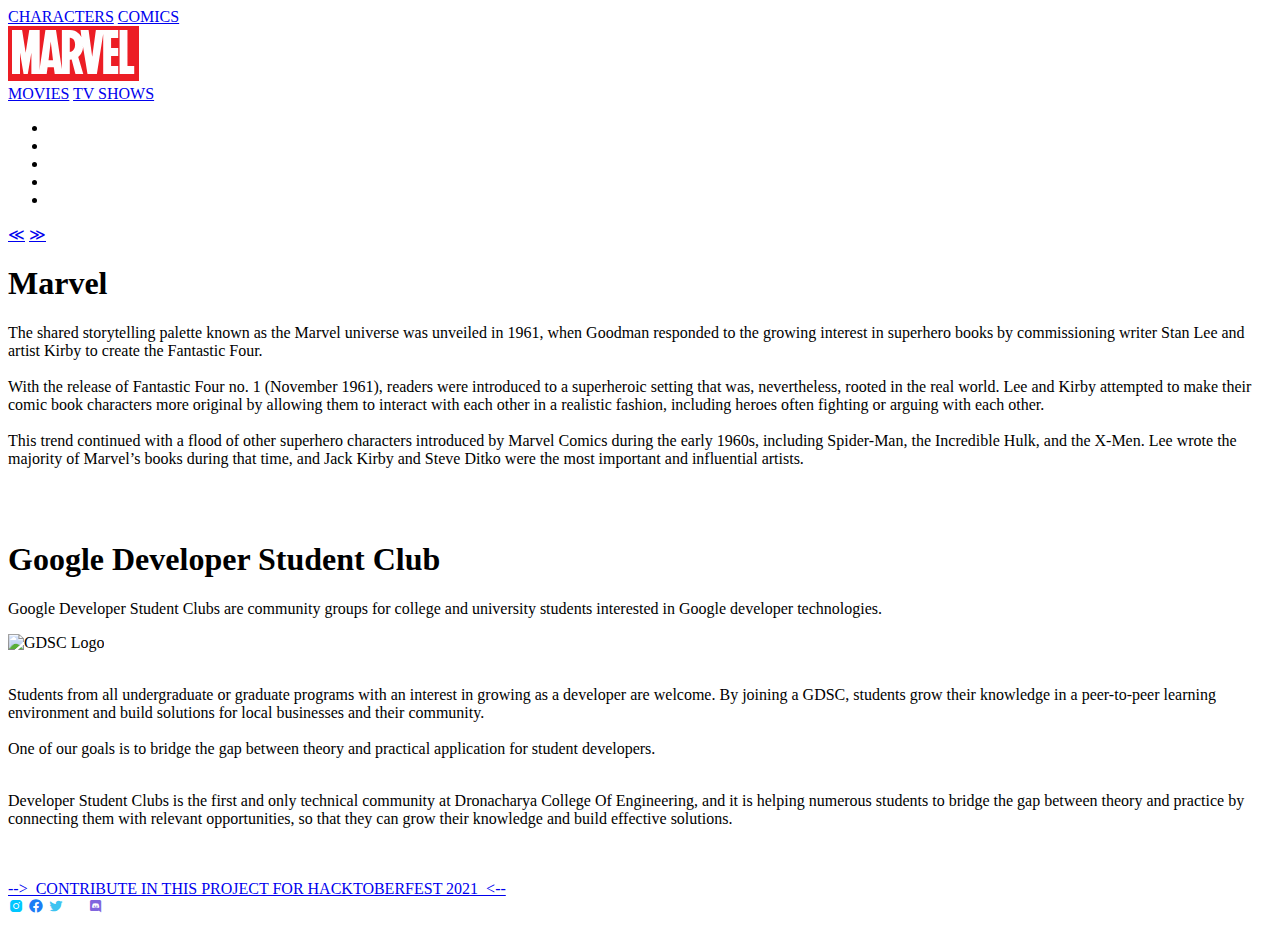
==== index.html @ bf88050d "Update index.html" ====
<!DOCTYPE html>
<html lang="en">
<head>
    <meta charset="UTF-8">
    <meta http-equiv="X-UA-Compatible" content="IE=edge">
    <meta name="viewport" content="width=device-width, initial-scale=1.0">
    <title>Marvel | Home</title>

    <!-- ================ ICO Link ================== -->
    <link rel="shortcut icon" href="./assets/icons/tab.ico" type="image/x-icon">

    <!-- ================ Css Links ================= -->
    <link rel="stylesheet" href="style.css">

    <link href='https://unpkg.com/boxicons@2.0.7/css/boxicons.min.css' rel='stylesheet'>

</head>
<body>
    
    <!-- ===================== NavBar ====================== -->
      <!-- ===================== NavBar ====================== -->
    <div class="nav">
        <nav>
            <!-- ========== Nav Links on Left ============ -->
            <div class="left">
                <a href="./components/characters/character.html" class="nav-links">CHARACTERS</a>
                
                <a href="./components/comics/comic.html" class="nav-links">COMICS</a>
            </div>
    
            <!-- ============ Logo ============= -->
            <div id="logo">
                <a href="./index.html">
                    <svg width="131" height="55" xmlns="http://www.w3.org/2000/svg"><rect fill="#EC1D24" width="100%" height="100%"></rect><path fill="#FEFEFE" d="M126.222 40.059v7.906H111.58V4h7.885v36.059h6.757zm-62.564-14.5c-.61.294-1.248.44-1.87.442v-14.14h.04c.622-.005 5.264.184 5.264 6.993 0 3.559-1.58 5.804-3.434 6.705zM40.55 34.24l2.183-18.799 2.265 18.799H40.55zm69.655-22.215V4.007H87.879l-3.675 26.779-3.63-26.78h-8.052l.901 7.15c-.928-1.832-4.224-7.15-11.48-7.15-.047-.002-8.06 0-8.06 0l-.031 39.032-5.868-39.031-10.545-.005-6.072 40.44.002-40.435H21.278L17.64 26.724 14.096 4.006H4v43.966h7.95V26.78l3.618 21.192h4.226l3.565-21.192v21.192h15.327l.928-6.762h6.17l.927 6.762 15.047.008h.01v-.008h.02V33.702l1.845-.27 3.817 14.55h7.784l-.002-.01h.022l-5.011-17.048c2.538-1.88 5.406-6.644 4.643-11.203v-.002C74.894 19.777 79.615 48 79.615 48l9.256-.027 6.327-39.85v39.85h15.007v-7.908h-7.124v-10.08h7.124v-8.03h-7.124v-9.931h7.124z"></path><path fill="#EC1D24" d="M0 0h30v52H0z"></path><path fill="#FEFEFE" d="M31.5 48V4H21.291l-3.64 22.735L14.102 4H4v44h8V26.792L15.577 48h4.229l3.568-21.208V48z"></path></svg>
                </a>
            </div>
    
            <!-- ======= Nav Links on Right ========= -->
            <div class="right">
                <a href="./components/movies/movie.html" class="nav-links">MOVIES</a>
                
                <a href="./components/tvshows/tvshow.html" class="nav-links">TV SHOWS</a>
            </div>
        </nav>
    </div>
    
    <!-- ===================== NavBar Ends ================= -->

    <!-- ================== Slider ==================== -->
    <div id="slider">
        <ul id="slideWrap"> 
            <li><img src="./assets/images/slider/image1.jpg" alt=""></li>
            <li><img src="./assets/images/slider/image2.jpg" alt=""></li>
            <li><img src="./assets/images/slider/image3.jpg" alt=""></li>
            <li><img src="./assets/images/slider/imgae4.jpeg" alt=""></li>
            <li><img src="./assets/images/slider/imgae5.jpg" alt=""></li>
        </ul>
        <a id="prev" href="#">&#8810;</a>
        <a id="next" href="#">&#8811;</a>
    </div>

    <!-- ======================== Text Content ======================= -->
    <div class="content">

        

        <div class="marvel">
            <h1>Marvel</h1>
            <p>
                The shared storytelling palette known as the Marvel universe was unveiled in 1961, when Goodman responded to the growing interest in superhero books by commissioning writer <span>Stan Lee</span> and artist <span>Kirby</span>  to create the Fantastic Four. 
                <br><br>
                With the release of Fantastic Four no. 1 (November 1961), readers were introduced to a superheroic setting that was, nevertheless, rooted in the real world. Lee and Kirby attempted to make their comic book characters more original by allowing them to interact with each other in a realistic fashion, including heroes often fighting or arguing with each other. 
                <br><br>
                This trend continued with a flood of other superhero characters introduced by Marvel Comics during the early 1960s, including <span>Spider-Man, the Incredible Hulk, and the X-Men</span>. Lee wrote the majority of Marvel’s books during that time, and <span>Jack Kirby</span> and <span>Steve Ditko</span> were the most important and influential artists.
            </p>
        </div>

        <br>
        <br>

        <div class="gdsc">
            <h1>Google Developer Student Club</h1>

            <p>
                <span>Google Developer Student Clubs</span> are community groups for college and university students interested in Google developer technologies.
            </p>
            <div class="flex">
                <img src="./assets/images/GDSC Dronacharya College of Engineering vertical color.png" alt="GDSC Logo" />

                <p> 
                    <br>
                    Students from all undergraduate or graduate programs with an interest in growing as a developer are welcome. By joining a GDSC, students grow their knowledge in a peer-to-peer learning environment and build solutions for local businesses and their community. 
                    <br><br>
                    One of our goals is to bridge the gap between theory and practical application for student developers.
                    
                </p>
            </div>

            <p>
                <br>
                <span>Developer Student Clubs is the first and only technical community at Dronacharya College Of Engineering</span>, and it is helping numerous students to bridge the gap between theory and practice by connecting them with relevant opportunities, so that they can grow their knowledge and build effective solutions.
            </p>
            
            
    
            <br><br>
            <a href="https://github.com/Dsc-Dce/Marvel-web-app"><span>-->&nbsp; CONTRIBUTE IN THIS PROJECT FOR HACKTOBERFEST 2021 &nbsp;<--</span> </a>
        </div>

    </div>

    <footer>
        <a href="https://www.instagram.com/dsc.dce/"><i class='bx bxl-instagram-alt' style='color:#00c7ff' ></i></a>
        <a href="https://www.facebook.com/dsc.dce.9"><i class='bx bxl-facebook-circle' style='color:#1b7df5'  ></i></a>
        <a href="https://twitter.com/ClubDce"><i class='bx bxl-twitter' style='color:#3dc3f1'  ></i></a>
        <a href="https://github.com/Dsc-Dce"><i class='bx bxl-github' style='color:#ffffff'  ></i></a>
        <a href="https://discord.gg/VebZ2JTFUP"><i class='bx bxl-discord' style='color:#8065de' ></i></a>
    </footer>

    <script>
        var slider = document.getElementById("slider");
        var sliderWidth = slider.offsetWidth;
        var slideList = document.getElementById("slideWrap");
        var count = 1;
        var items = slideList.querySelectorAll("li").length;
        var prev = document.getElementById("prev");
        var next = document.getElementById("next");

        window.addEventListener('resize', function() {
            sliderWidth = slider.offsetWidth;
        });

        var prevSlide = function() {
            if(count > 1) {
                count = count - 2;
                slideList.style.left = "-" + count * sliderWidth + "px";
                count++;
            }

            else if(count = 1) {
                count = items - 1;
                slideList.style.left = "-" + count * sliderWidth + "px";
                count++;
            }
        };

        var nextSlide = function() {
            if(count < items) {
                slideList.style.left = "-" + count * sliderWidth + "px";
                count++;
            }
            else if(count = items) {
                slideList.style.left = "0px";
                count = 1;
            }
        };

        next.addEventListener("click", function() {
            nextSlide();
        });

        prev.addEventListener("click", function() {
            prevSlide();
        });

        setInterval(function() {
            nextSlide()
        }, 4000);

        window.onload = function() {
            responsiveSlider();  
        }



    </script>

</body>
</html>
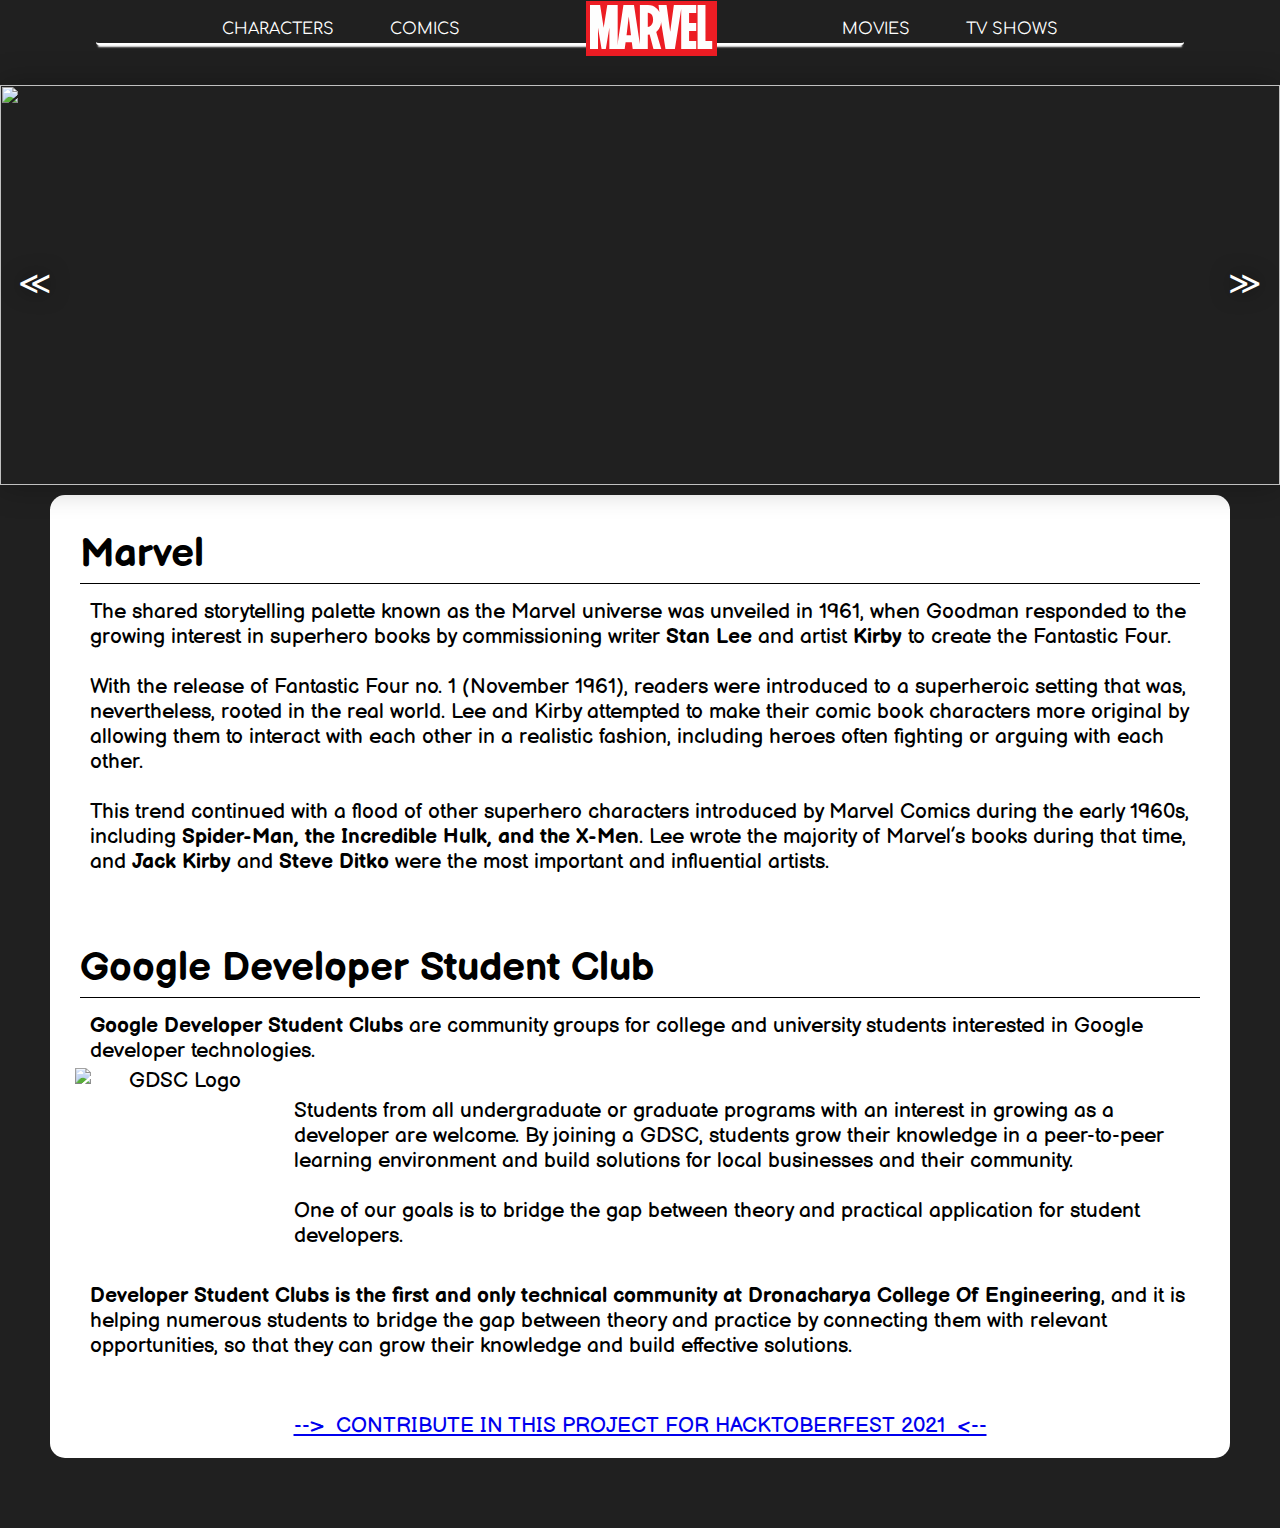
==== commit 32dc95fc: "hover effect in footer" ====
--- a/index.html
+++ b/index.html
@@ -10,6 +10,7 @@
     <link rel="shortcut icon" href="./assets/icons/tab.ico" type="image/x-icon">
 
     <!-- ================ Css Links ================= -->
+    <script src="https://kit.fontawesome.com/e420b2b869.js" crossorigin="anonymous"></script>
     <link rel="stylesheet" href="style.css">
 
     <link href='https://unpkg.com/boxicons@2.0.7/css/boxicons.min.css' rel='stylesheet'>
@@ -18,7 +19,7 @@
 <body>
     
     <!-- ===================== NavBar ====================== -->
-      <!-- ===================== NavBar ====================== -->
+
     <div class="nav">
         <nav>
             <!-- ========== Nav Links on Left ============ -->
@@ -110,11 +111,13 @@
     </div>
 
     <footer>
-        <a href="https://www.instagram.com/dsc.dce/"><i class='bx bxl-instagram-alt' style='color:#00c7ff' ></i></a>
-        <a href="https://www.facebook.com/dsc.dce.9"><i class='bx bxl-facebook-circle' style='color:#1b7df5'  ></i></a>
-        <a href="https://twitter.com/ClubDce"><i class='bx bxl-twitter' style='color:#3dc3f1'  ></i></a>
-        <a href="https://github.com/Dsc-Dce"><i class='bx bxl-github' style='color:#ffffff'  ></i></a>
-        <a href="https://discord.gg/VebZ2JTFUP"><i class='bx bxl-discord' style='color:#8065de' ></i></a>
+
+        <a href=""https://www.instagram.com/dsc.dce/"><i class="fab fa-instagram fa-3x"></i></a>
+        <a href="https://www.facebook.com/dsc.dce.9"><i class="fab fa-facebook fa-3x"></i></a>
+        <a href="https://twitter.com/ClubDce"><i class="fab fa-twitter fa-3x"></i></a>
+        <a href="https://github.com/Dsc-Dce"><i class="fab fa-github fa-3x"></i></a>
+        <a href="https://discord.gg/VebZ2JTFUP"><i class="fab fa-discord fa-3x"></i></a>
+
     </footer>
 
     <script>
@@ -176,4 +179,4 @@
     </script>
 
 </body>
-</html>
+</html>--- a/style.css
+++ b/style.css
@@ -0,0 +1,232 @@
+/* =================== Google Fonts Links ================== */
+@import url('https://fonts.googleapis.com/css2?family=Balsamiq+Sans&display=swap');
+@import url('https://fonts.googleapis.com/css2?family=Comfortaa:wght@500&display=swap');
+
+/* ======================================================= */
+/* ================= Css Styling below =================== */
+
+
+*{
+    margin: 0;
+    padding: 0;
+    box-sizing: border-box;
+    font-family: 'Balsamiq Sans', cursive;
+}
+
+body{
+    background: #202020;
+    max-width: 100vw;
+    min-height: 100vh;
+}
+
+
+/* ==================================================== */
+/* =================== NavBar Styling ================= */
+
+.nav{
+    width: 100%;
+    height: 50px;
+    background: #202020;
+    display: flex;
+    justify-content: center;
+    margin-bottom: 35px;
+    font-family: 'Comfortaa', cursive;
+}
+
+nav{
+    height: 45px;
+    width: 85%;
+    background: #202020;
+    border-bottom: 2px solid white;
+    display: flex;
+    justify-content: space-evenly;
+    align-items: flex-end;
+    box-shadow: 0px 4px 2px -2px #fff;
+    border-radius: 3px;
+}
+
+.left , .right{
+    margin: 4px 0;
+}
+
+
+#logo{
+    transform: translate(0, 18px);
+}
+
+.left>a, .right>a{
+    text-decoration: none;
+    font-family: 'Comfortaa', cursive;
+}
+
+.nav-links{
+    margin: 0px 1rem;
+    padding: 7px 10px;
+    color: white;
+    transition: 0.3s;
+}
+
+.nav-links:hover{
+    background: white;
+    color: black;
+    border-radius: 5px;
+}
+
+/* ========== NavBar Ends =========== */
+
+.content{
+    margin: 10px 50px;
+    background: white;
+    border-radius: 15px;
+    padding: 20px 25px;
+    font-size: 1.3rem;
+    font-weight: 500;
+}
+
+.content > .marvel > h1{
+    font-size: 2.5rem;
+    margin: 10px 5px;
+    padding: 5px 0;
+    border-bottom: 1px solid black; 
+}
+.content > .marvel > p{
+    padding: 5px 15px;
+}
+.content > .marvel > p> span{
+    font-weight: 700;
+}
+
+
+.content > .gdsc{
+    text-align: center;
+}
+.content > .gdsc > span, .content > .gdsc> p> span, .content > .gdsc > .flex > p > span{
+    font-weight: 700;
+}
+.content > .gdsc > p, .content > .gdsc > .flex > p{
+    text-align: left;
+    padding: 5px 15px;
+}
+.content > .gdsc > h1{
+    font-size: 2.5rem;
+    text-align: left;
+    margin: 10px 5px;
+    padding: 5px 0;
+    border-bottom: 1px solid black;
+}
+.content > .gdsc > .flex{
+    display: flex;
+}
+
+.content > .gdsc > .flex > img{
+    width: 50%;
+    height: auto;
+}
+
+/* ======================= Footer ========================== */
+
+footer{
+    max-width: 100vw;
+    padding: 30px 0;
+    display: flex;
+    justify-content: space-evenly;
+}
+
+footer > a{
+    text-decoration: none;
+}
+
+footer > a > i{
+    font-size: 3.3rem;
+    padding: 0;
+    background-blend-mode: lighten;
+}
+
+/*======================== social media icons =================== */
+
+.fa-instagram{
+    color: #00c7ff;
+}
+
+.fa-facebook{
+    color:#1b7df5;
+}
+
+.fa-twitter{
+    color:#3dc3f1;
+}
+
+.fa-github{
+    color:#ffffff;
+}
+
+.fa-discord{
+    color:#8065de;
+}
+
+footer > a > i:hover{
+    color:red;
+}
+
+
+/* ================== ScrollBar settings ======================= */
+::-webkit-scrollbar{
+    width: 0px;
+}
+
+/* ========== CSS for Slider ========== */
+
+#slider {
+    position: relative;
+    width: 100vw;
+    height: 400px;
+  
+    overflow: hidden;
+    box-shadow: 0 0 30px rgba(0, 0, 0, 0.3);
+}
+
+#slider ul {
+    position: relative;
+    list-style: none;
+    height: 100%;
+    width: 1000%;
+    padding: 0;
+    margin: 0;
+    transition: all 550ms ease;
+    left: 0;
+}
+#slider ul li {
+    position: relative;
+    height: 100%;
+  
+    float: left;
+}
+#slider ul li img{
+    width: 100vw;
+    height: 100%;
+}
+#slider #prev, #slider #next {
+    width: 50px;
+    line-height: 50px;
+    text-align: center;
+    color: white;
+    text-decoration: none;
+    position: absolute;
+    top: 50%;
+    border-radius: 50%;
+    font-size: 2rem;
+    text-shadow: 0 0 20px rgba(0, 0, 0, 0.6);
+    transform: translateY(-50%);
+    transition: all 150ms ease;
+}
+#slider #prev {
+    left: 10px;
+}
+#slider #next {
+    right: 10px;
+}
+  
+#slider #prev:hover, #slider #next:hover {
+    background-color: rgba(0, 0, 0, 0.5);
+    text-shadow: 0;
+}